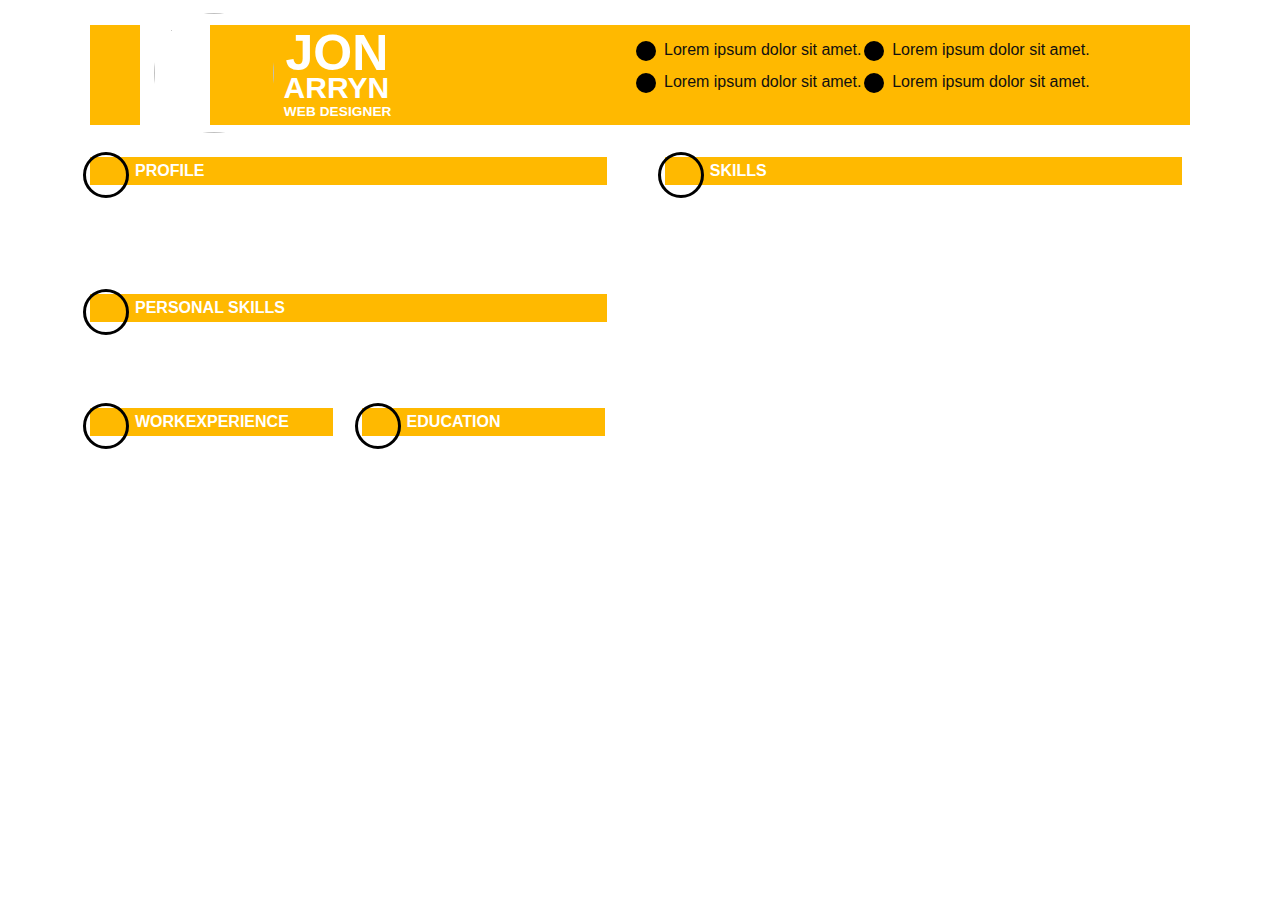
==== 1080516homework/index.html @ 4fdb6765 "上傳1080516作業" ====
<!DOCTYPE html>
<html lang="zh-Hant-TW">

<head>
    <meta charset="UTF-8">
    <title>Document</title>
    <link rel="stylesheet" href="vendor/normalize.css">
    <link rel="stylesheet" href="vendor/AnimatedSkillsBar/component.css">
    <link rel="stylesheet" href="css/style.css">
    <script src="js\jquery-3.4.0.min.js"></script>
</head>

<body>
    <div class="aHeader">
        <div class="bProfile">
            <img src="" alt="" class="img-profilo">
            <h1 class="h1-tit">JON
                <span>ARRYN</span>
                <h6 class="h6-desc">WEB DESIGNER</h6>
            </h1>
        </div>
        <div class="bInfo">
            <ul>
                <li class="li-info"><a href="javascript:;">Lorem ipsum dolor sit amet.</a></li>
                <li class="li-info"><a href="javascript:;">Lorem ipsum dolor sit amet.</a></li>
                <li class="li-info"><a href="javascript:;">Lorem ipsum dolor sit amet.</a></li>
                <li class="li-info"><a href="javascript:;">Lorem ipsum dolor sit amet.</a></li>
            </ul>
        </div>
    </div>
    <div class="aMainer">
        <!-- .bContent*5>(.c-head>img.img-cont+h4.h4-stit{PROFILE})+.c-desc -->
        <div class="bContent">
            <div class="c-head">
                <img src="" alt="" class="img-cont">
                <h4 class="h4-stit">PROFILE</h4>
            </div>
            <div class="c-desc">Lorem ipsum dolor sit amet, consectetur adipisicing elit, sed do eiusmod
                tempor incididunt ut labore et dolore magna aliqua. Ut enim ad minim veniam,
                quis nostrud exercitation ullamco laboris nisi ut aliquip ex ea commodo
                consequat. Duis aute irure dolor in reprehenderit in voluptate velit esse
                cillum dolore eu fugiat nulla pariatur. Excepteur sint occaecat cupidatat non
                proident, sunt in culpa qui officia deserunt mollit anim id est laborum.</div>
        </div>
        <div class="bContent">
            <div class="c-head">
                <img src="" alt="" class="img-cont">
                <h4 class="h4-stit">SKILLS</h4>
            </div>
            <div class="c-desc">
                <div id="codeconSkills">
                    <div class="codeconSkillbar">
                        <div id="codeconHTML"> 
                            <span class="codeconSkillArea ">HTML</span>
                            <span class="PercentText ">100%</span>
                        </div>
                    </div>
                    <div class="codeconSkillbar">
                        <div id="codeconCSS">
                            <span class="codeconSkillArea ">CSS/CSS3</span>
                            <span class="PercentText ">70%</span>
                        </div>
                    </div>
                    <div class="codeconSkillbar">
                        <div id="codeconjQuery">
                            <span class="codeconSkillArea ">jQuery</span>
                            <span class="PercentText ">40%</span>
                        </div>
                    </div>
                    <div class="codeconSkillbar">
                        <div id="codeconJS">
                            <span class="codeconSkillArea ">Javascript</span>
                            <span class="PercentText ">65%</span>
                        </div>
                    </div>
                    <div class="codeconSkillbar">
                        <div id="codeconXML">
                            <span class="codeconSkillArea ">XML </span>
                            <span class="PercentText ">40%</span>
                        </div>
                    </div>
                </div>
            </div>
        </div>
        <div class="bContent">
            <div class="c-head">
                <img src="" alt="" class="img-cont">
                <h4 class="h4-stit">PERSONAL SKILLS</h4>
            </div>
            <div class="c-desc">
                <div id="codeconSkills">
                    <div class="codeconSkillbar">
                        <div id="codeconHTML"> 
                            <span class="codeconSkillArea ">HTML</span>
                            <span class="PercentText ">100%</span>
                        </div>
                    </div>
                    <div class="codeconSkillbar">
                        <div id="codeconCSS">
                            <span class="codeconSkillArea ">CSS/CSS3</span>
                            <span class="PercentText ">70%</span>
                        </div>
                    </div>
                    <div class="codeconSkillbar">
                        <div id="codeconjQuery">
                            <span class="codeconSkillArea ">jQuery</span>
                            <span class="PercentText ">40%</span>
                        </div>
                    </div>
                </div>
            </div>
        <div class="bContent">
            <div class="c-head">
                <img src="" alt="" class="img-cont">
                <h4 class="h4-stit">WORKEXPERIENCE</h4>
            </div>
            <div class="c-desc">
                <ul>
                    <li class="li-skill">COMPANY NAME 1</li>
                    <li class="li-skill">COMPANY NAME 2</li>
                    <li class="li-skill">COMPANY NAME 3</li>
                    <li class="li-skill">COMPANY NAME 4</li>
                    <li class="li-skill">COMPANY NAME 5</li>
                </ul>
            </div>
        </div>
        <div class="bContent">
            <div class="c-head">
                <img src="" alt="" class="img-cont">
                <h4 class="h4-stit">EDUCATION</h4>
            </div>
            <div class="c-desc"></div>
        </div>
    </div>    
    <div class="aFooterWrap">
        <div class="aFooter">
            <h1 class="h1-tit">頁腳1</h1>
        </div>
        <div class="aFooter">
            <h1 class="h1-tit">頁腳2</h1>
        </div>
    </div>
</body>

</html>
---- 1080516homework/css/style.css ----
body{
  background-color: #FFFFFF;
  font: 10px "微軟正黑體", Arial;
  color: #FFFFFF;
  width: 1100px;
  margin: 25px auto;
}
/* 表頭 */
.aHeader {
    background-color: #ffb900;
    max-height: 100px;/* 最大高度 */
}
.aHeader:before { 
  /* 偽元素，在.aHeader的之前,在圓形圖前加上獨立區塊的方圓,讓content的值為空，再用寬高做出需要的白色範圍*/
    display: inline-block;
    content: '';
    width: 70px;
    height: 102px;
    vertical-align: top;
    background-color: #ffffff;
    position: relative;
    left: 50px;
}

.img-profilo {
    width: 120px;
    height: 120px;
    display: inline-block;
    vertical-align: top;
    /* background-color: white;可以設定一個白色圓形 */
    content: '';
    background: url(https://pic.pimg.tw/a93090b03/1329887210-2688650893_q.jpg);/* 填滿這張圖片 */ 
    background-size: contain;
    border-radius: 50%;
    position: relative;
    top: -12px;
    left: -9px;
    z-index: 0;
}

.h1-tit {
    display: inline-block;
    vertical-align: top;/* 往上排列 */
    margin: 8px 0;
    font-size: 5em;
    line-height: 0.8em;
}

.h1-tit span {
    font-size: 0.6em;/* 父層的5em為1，子層縮小就是小數點倍數 */
    display: block;
    line-height: 1em;
    margin-left: -2px;
    font-weight: bold;
}

.h6-desc {
    font-size: 13.6px;
    margin: -41px 0 0 121px;
    letter-spacing: 0.1px;
}

.bProfile {
    display: inline-block;
}

.bInfo {
    display: inline-block;
    float: right;
    width: 54%;
}

.li-info {
    display: inline-block;
    font-size: 16px;
    margin: 6px 0;
}

.li-info a {
    color: #101010;
    text-decoration: none;/* 文字底線刪除 */
    margin: 0 0 0 8px;
}

.li-info:before { 
  /* 偽元素，在.li-info的之前,在文字前加上獨立區塊的小圓,讓content的值為空，再用寬高做出需要的小圓*/
    display: inline-block;
    content: '';
    width: 20px;
    height: 20px;
    background-color: black;
    border-radius: 50%;
    vertical-align: top;
}
/*中間5區塊*/
.h4-stit {
    background-color: #ffb900;
    font-size: 1.6em;
    padding: 5px 0 5px 45px;
    position: relative;
}

.h4-stit:before {
    display: inline-block;
    content: '';
    width: 40px;
    height: 40px;
    background: url(https://previews.123rf.com/images/redlinevector/redlinevector1702/redlinevector170205928/71513942-puss-in-boots-vector-icon.jpg);
    background-size: contain;
    border-style: solid;
    border-color: black;
    border-radius: 50%;
    position: absolute;
    left: -7px;
    top: -5px;
}

.bContent{
    display: inline-block;
    vertical-align: top;
    width: 47%;
    margin-right: 5%;
}

.bContent:nth-child(even) {
    margin-right: 0;
}
/* 
.c-desc{
  margin: 0 30px;
  height: auto;
}

#codeconSkills {
    font-size: 20px;
    height: auto;
}
.codeconSkillbar {
    width: 90%;
    height: 50px;
    position: relative;
    background: rgba(17, 17, 17, .3);
    margin: 20px auto;
}
#codeconHTML {
    width: 100%;
    animation: Animate-HTML 4s;
    -webkit-animation: Animate-HTML 4s;
    -moz-animation: Animate-HTML 4s;
    -o-animation: Animate-HTML 4s;
    height: 50px;
    position: absolute;
    background-color: #ea8564;
}
@keyframes Animate-HTML {
    from {
    width: 10px;
}
to {
    width: 100%}
}@-webkit-keyframes Animate-HTML {
    from {
    width: 10px;
}
to {
    width: 100%}
}@-moz-keyframes Animate-HTML {
    from {
    width: 10px;
}
to {
    width: 100%}
}@-o-keyframes Animate-HTML {
    from {
    width: 10px;
}
to {
    width: 100%}
}
#codeconCSS {
    animation: Animate-CSS 5s;
    -webkit-animation: Animate-CSS 5s;
    -moz-animation: Animate-CSS 5s;
    -o-animation: Animate-CSS 5s;
    width: 70%;
    height: 50px;
    position: absolute;
    background-color: #55a69f;
}
@keyframes Animate-CSS {
    from {
    width: 10px;
}
to {
    width: 70%}
}@-webkit-keyframes Animate-CSS {
    from {
    width: 10px;
}
to {
    width: 70%}
}@-moz-keyframes Animate-CSS {
    from {
    width: 10px;
}
to {
    width: 70%}
}@-o-keyframes Animate-CSS {
    from {
    width: 10px;
}
to {
    width: 70%}
}
#codeconjQuery {
    animation: Animate-jQuery 5s;
    -webkit-animation: Animate-jQuery 5s;
    -moz-animation: Animate-jQuery 5s;
    -o-animation: Animate-jQuery 5s;
    width: 40%;
    height: 50px;
    position: absolute;
    background-color: #99856d;
}
@keyframes Animate-jQuery {
    from {
    width: 10px;
}
to {
    width: 40%}
}@-webkit-keyframes Animate-jQuery {
    from {
    width: 10px;
}
to {
    width: 40%}
}@-moz-keyframes Animate-jQuery {
    from {
    width: 10px;
}
to {
    width: 40%}
}@-o-keyframes Animate-jQuery {
    from {
    width: 10px;
}
to {
    width: 40%}
}
#codeconJS {
    animation: Animate-JS 4s;
    -webkit-animation: Animate-JS 4s;
    -moz-animation: Animate-JS 4s;
    -o-animation: Animate-JS 4s;
    width: 65%;
    height: 50px;
    position: absolute;
    background-color: #c44e45;
}
@keyframes Animate-JS {
    from {
    width: 10px;
}
to {
    width: 65%}
}@-webkit-keyframes Animate-JS {
    from {
    width: 10px;
}
to {
    width: 65%}
}@-moz-keyframes Animate-JS {
    from {
    width: 10px;
}
to {
    width: 65%}
}@-o-keyframes Animate-JS {
    from {
    width: 10px;
}
to {
    width: 65%}
}
#codeconXML {
    animation: Animate-XML 4s;
    -webkit-animation: Animate-XML 4s;
    -moz-animation: Animate-XML 4s;
    -o-animation: Animate-XML 4s;
    width: 40%;
    height: 50px;
    position: absolute;
    background-color: #5aa669;
}
@keyframes Animate-XML {
    from {
    width: 10px;
}
to {
    width: 40%}
}@-webkit-keyframes Animate-XML {
    from {
    width: 10px;
}
to {
    width: 40%}
}@-moz-keyframes Animate-XML {
    from {
    width: 10px;
}
to {
    width: 40%}
}@-o-keyframes Animate-XML {
    from {
    width: 10px;
}
to {
    width: 40%}
}
.aFooterWrap{
  background-color: #666666;
  width: auto;
  height: 160px;
  margin: 100px 0;
  position: relative;
}
.aFooter {
  display: inline-block;
}
 */
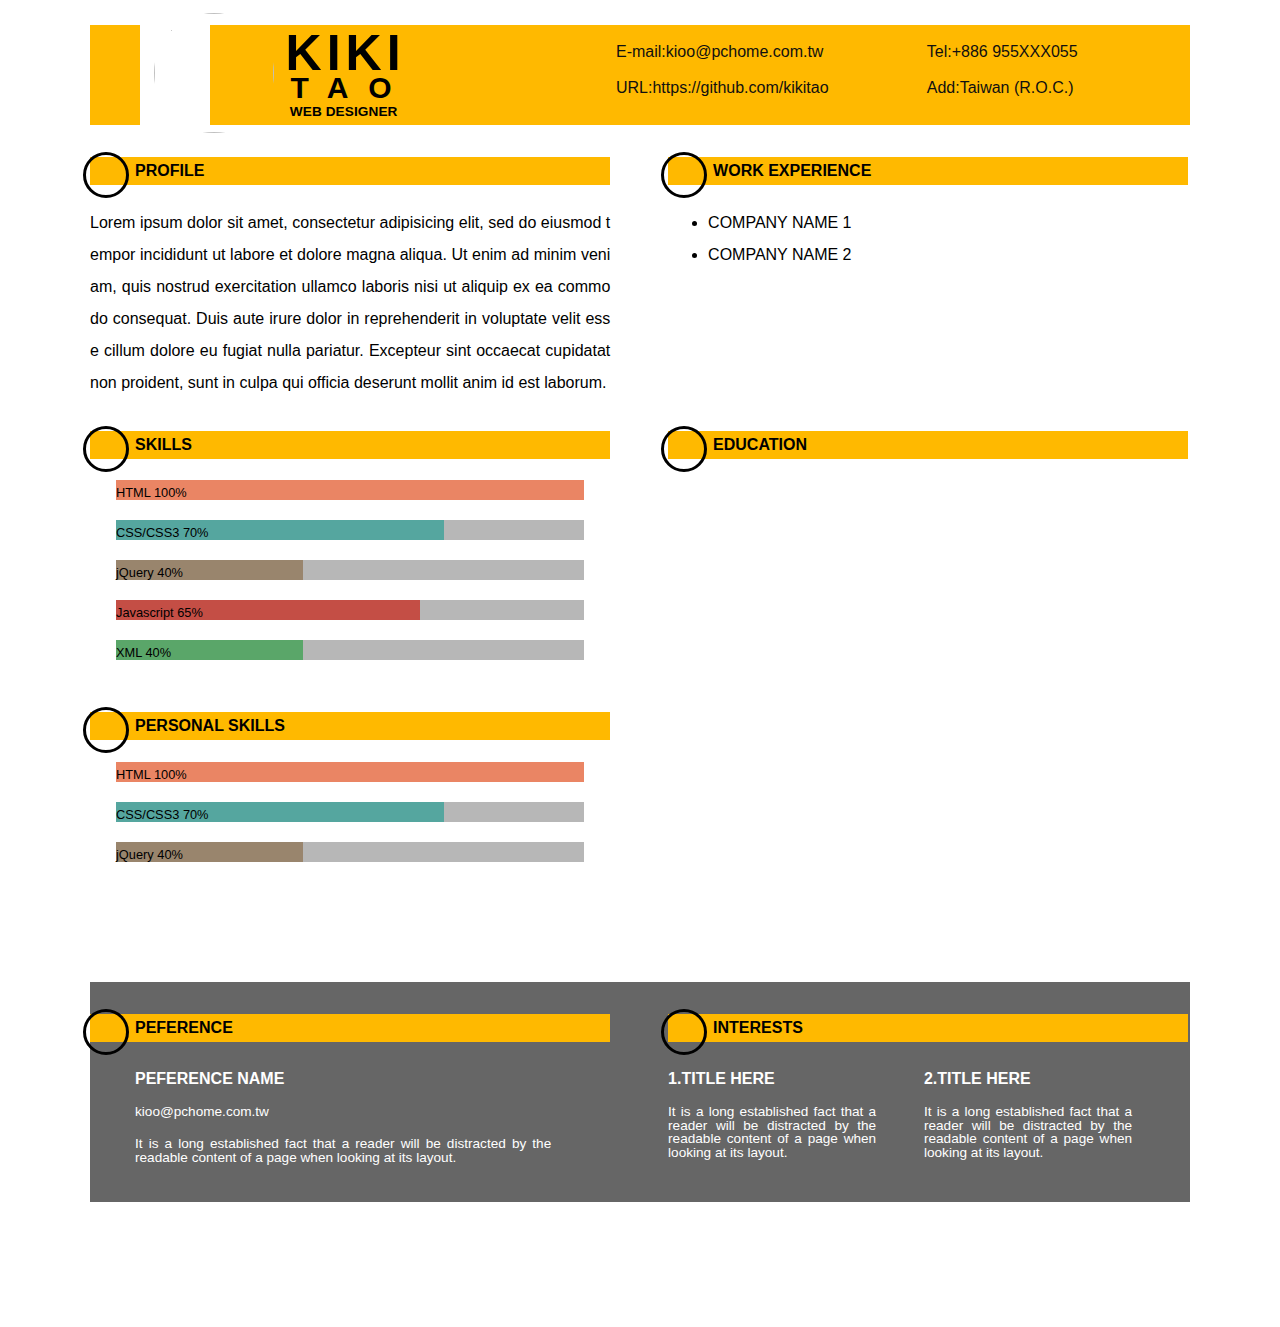
==== commit 7945733d: "上傳作業" ====
--- a/1080516homework/index.html
+++ b/1080516homework/index.html
@@ -14,17 +14,17 @@
     <div class="aHeader">
         <div class="bProfile">
             <img src="" alt="" class="img-profilo">
-            <h1 class="h1-tit">JON
-                <span>ARRYN</span>
+            <h1 class="h1-tit">KIKI
+                <span>TAO</span>
                 <h6 class="h6-desc">WEB DESIGNER</h6>
             </h1>
         </div>
         <div class="bInfo">
             <ul>
-                <li class="li-info"><a href="javascript:;">Lorem ipsum dolor sit amet.</a></li>
-                <li class="li-info"><a href="javascript:;">Lorem ipsum dolor sit amet.</a></li>
-                <li class="li-info"><a href="javascript:;">Lorem ipsum dolor sit amet.</a></li>
-                <li class="li-info"><a href="javascript:;">Lorem ipsum dolor sit amet.</a></li>
+                <li class="li-info"><a href="javascript:;">E-mail:kioo@pchome.com.tw</a></li>
+                <li class="li-info"><a href="javascript:;">Tel:+886 955XXX055</a></li>
+                <li class="li-info"><a href="javascript:;">URL:https://github.com/kikitao</a></li>
+                <li class="li-info"><a href="javascript:;">Add:Taiwan (R.O.C.)</a></li>
             </ul>
         </div>
     </div>
@@ -41,6 +41,18 @@
                 consequat. Duis aute irure dolor in reprehenderit in voluptate velit esse
                 cillum dolore eu fugiat nulla pariatur. Excepteur sint occaecat cupidatat non
                 proident, sunt in culpa qui officia deserunt mollit anim id est laborum.</div>
+        </div>
+        <div class="bContent">
+            <div class="c-head">
+                <img src="" alt="" class="img-cont">
+                <h4 class="h4-stit">WORK EXPERIENCE</h4>
+            </div>
+            <div class="c-desc">
+                <ul>
+                    <li class="li-skill">COMPANY NAME 1</li>
+                    <li class="li-skill">COMPANY NAME 2</li>
+                </ul>
+            </div>
         </div>
         <div class="bContent">
             <div class="c-head">
@@ -85,6 +97,13 @@
         <div class="bContent">
             <div class="c-head">
                 <img src="" alt="" class="img-cont">
+                <h4 class="h4-stit">EDUCATION</h4>
+            </div>
+            <div class="c-desc"></div>
+        </div>
+        <div class="bContent">
+            <div class="c-head">
+                <img src="" alt="" class="img-cont">
                 <h4 class="h4-stit">PERSONAL SKILLS</h4>
             </div>
             <div class="c-desc">
@@ -109,35 +128,33 @@
                     </div>
                 </div>
             </div>
+        </div>
+    </div>    
+    <div class="aFooter">
         <div class="bContent">
             <div class="c-head">
-                <img src="" alt="" class="img-cont">
-                <h4 class="h4-stit">WORKEXPERIENCE</h4>
+                <image class="img-cont"></image>
+                <h4 class="h4-stit">PEFERENCE</h4>
             </div>
-            <div class="c-desc">
-                <ul>
-                    <li class="li-skill">COMPANY NAME 1</li>
-                    <li class="li-skill">COMPANY NAME 2</li>
-                    <li class="li-skill">COMPANY NAME 3</li>
-                    <li class="li-skill">COMPANY NAME 4</li>
-                    <li class="li-skill">COMPANY NAME 5</li>
-                </ul>
+            <div class="c-desc c-desc01">
+                <div class="h5-stit">PEFERENCE NAME</div>
+                    <span class="txt-stitSub">kioo@pchome.com.tw</span>
+                    <span class="txt-desc">It is a long established fact that a reader will be distracted by the readable content of a page when looking at its layout.</span>
             </div>
         </div>
         <div class="bContent">
             <div class="c-head">
-                <img src="" alt="" class="img-cont">
-                <h4 class="h4-stit">EDUCATION</h4>
+                <image class="img-cont"></image>
+                <h4 class="h4-stit">INTERESTS</h4>
             </div>
-            <div class="c-desc"></div>
-        </div>
-    </div>    
-    <div class="aFooterWrap">
-        <div class="aFooter">
-            <h1 class="h1-tit">頁腳1</h1>
-        </div>
-        <div class="aFooter">
-            <h1 class="h1-tit">頁腳2</h1>
+            <div class="c-desc c-desc02">
+                <div class="h5-stit">1.TITLE HERE</div>
+                    <span class="txt-desc">It is a long established fact that a reader will be distracted by the readable content of a page when looking at its layout.</span>
+            </div>
+            <div class="c-desc c-desc03">
+                <div class="h5-stit">2.TITLE HERE</div>
+                    <span class="txt-desc">It is a long established fact that a reader will be distracted by the readable content of a page when looking at its layout.</span>
+            </div>
         </div>
     </div>
 </body>
--- a/1080516homework/css/style.css
+++ b/1080516homework/css/style.css
@@ -1,7 +1,7 @@
 body{
   background-color: #FFFFFF;
   font: 10px "微軟正黑體", Arial;
-  color: #FFFFFF;
+  color: black;
   width: 1100px;
   margin: 25px auto;
 }
@@ -17,7 +17,7 @@
     width: 70px;
     height: 102px;
     vertical-align: top;
-    background-color: #ffffff;
+    background-color: white;
     position: relative;
     left: 50px;
 }
@@ -30,7 +30,7 @@
     /* background-color: white;可以設定一個白色圓形 */
     content: '';
     background: url(https://pic.pimg.tw/a93090b03/1329887210-2688650893_q.jpg);/* 填滿這張圖片 */ 
-    background-size: contain;
+    background-size: contain; /*指定背景圖片大小使背景圖縮小至內容的大小*/
     border-radius: 50%;
     position: relative;
     top: -12px;
@@ -44,19 +44,21 @@
     margin: 8px 0;
     font-size: 5em;
     line-height: 0.8em;
+    letter-spacing: 5px;
 }
 
 .h1-tit span {
     font-size: 0.6em;/* 父層的5em為1，子層縮小就是小數點倍數 */
     display: block;
     line-height: 1em;
-    margin-left: -2px;
+    margin-left: 5px;
     font-weight: bold;
+    letter-spacing: 20px;
 }
 
 .h6-desc {
     font-size: 13.6px;
-    margin: -41px 0 0 121px;
+    margin: -41px 0 0 127px;
     letter-spacing: 0.1px;
 }
 
@@ -67,28 +69,71 @@
 .bInfo {
     display: inline-block;
     float: right;
-    width: 54%;
+    width: 60%;
 }
 
 .li-info {
     display: inline-block;
     font-size: 16px;
-    margin: 6px 0;
+    margin: 8px 18px;
+    width: 272px;
 }
 
 .li-info a {
     color: #101010;
     text-decoration: none;/* 文字底線刪除 */
     margin: 0 0 0 8px;
-}
-
-.li-info:before { 
+    word-break: break-all;
+}
+
+/*.li-info:before { 
+  偽元素，在.li-info的之前,在文字前加上獨立區塊的小圓,讓content的值為空，再用寬高做出需要的小圓
+    display: inline-block;
+    content: '';
+    width: 20px;
+    height: 20px;
+    background-color: black;
+    border-radius: 50%;
+    vertical-align: top;
+}*/
+.li-info:nth-child(1) :before {
   /* 偽元素，在.li-info的之前,在文字前加上獨立區塊的小圓,讓content的值為空，再用寬高做出需要的小圓*/
     display: inline-block;
     content: '';
     width: 20px;
     height: 20px;
-    background-color: black;
+    background: url(https://image.flaticon.com/icons/svg/181/181535.svg);
+    background-size: contain;
+    border-radius: 50%;
+    vertical-align: top;
+}
+.li-info:nth-child(2) :before {
+    display: inline-block;
+    content: '';
+    width: 20px;
+    height: 20px;
+    background: url(https://image.flaticon.com/icons/svg/33/33962.svg);
+    background-size: contain;
+    border-radius: 50%;
+    vertical-align: top;
+}
+.li-info:nth-child(3) :before {
+    display: inline-block;
+    content: '';
+    width: 20px;
+    height: 20px;
+    background: url(https://image.flaticon.com/icons/svg/1167/1167067.svg);
+    background-size: contain;
+    border-radius: 50%;
+    vertical-align: top;
+}
+.li-info:nth-child(4) :before {
+    display: inline-block;
+    content: '';
+    width: 20px;
+    height: 20px;
+    background: url(https://image.flaticon.com/icons/svg/2/2592.svg);
+    background-size: contain;
     border-radius: 50%;
     vertical-align: top;
 }
@@ -118,26 +163,28 @@
 .bContent{
     display: inline-block;
     vertical-align: top;
-    width: 47%;
+    width: 47.3%;
     margin-right: 5%;
 }
 
 .bContent:nth-child(even) {
     margin-right: 0;
 }
-/* 
+
 .c-desc{
-  margin: 0 30px;
-  height: auto;
+  font-size: 1.6em;
+  line-height: 2;
+  text-align: justify;
+  word-break: break-all;
 }
 
 #codeconSkills {
-    font-size: 20px;
+    font-size: 0.8em;
     height: auto;
 }
 .codeconSkillbar {
     width: 90%;
-    height: 50px;
+    height: 20px;
     position: relative;
     background: rgba(17, 17, 17, .3);
     margin: 20px auto;
@@ -148,7 +195,7 @@
     -webkit-animation: Animate-HTML 4s;
     -moz-animation: Animate-HTML 4s;
     -o-animation: Animate-HTML 4s;
-    height: 50px;
+    height: 20px;
     position: absolute;
     background-color: #ea8564;
 }
@@ -177,13 +224,14 @@
 to {
     width: 100%}
 }
+
 #codeconCSS {
     animation: Animate-CSS 5s;
     -webkit-animation: Animate-CSS 5s;
     -moz-animation: Animate-CSS 5s;
     -o-animation: Animate-CSS 5s;
     width: 70%;
-    height: 50px;
+    height: 20px;
     position: absolute;
     background-color: #55a69f;
 }
@@ -212,13 +260,14 @@
 to {
     width: 70%}
 }
+
 #codeconjQuery {
     animation: Animate-jQuery 5s;
     -webkit-animation: Animate-jQuery 5s;
     -moz-animation: Animate-jQuery 5s;
     -o-animation: Animate-jQuery 5s;
     width: 40%;
-    height: 50px;
+    height: 20px;
     position: absolute;
     background-color: #99856d;
 }
@@ -247,13 +296,14 @@
 to {
     width: 40%}
 }
+
 #codeconJS {
     animation: Animate-JS 4s;
     -webkit-animation: Animate-JS 4s;
     -moz-animation: Animate-JS 4s;
     -o-animation: Animate-JS 4s;
     width: 65%;
-    height: 50px;
+    height: 20px;
     position: absolute;
     background-color: #c44e45;
 }
@@ -282,13 +332,14 @@
 to {
     width: 65%}
 }
+
 #codeconXML {
     animation: Animate-XML 4s;
     -webkit-animation: Animate-XML 4s;
     -moz-animation: Animate-XML 4s;
     -o-animation: Animate-XML 4s;
     width: 40%;
-    height: 50px;
+    height: 20px;
     position: absolute;
     background-color: #5aa669;
 }
@@ -317,14 +368,67 @@
 to {
     width: 40%}
 }
-.aFooterWrap{
-  background-color: #666666;
-  width: auto;
-  height: 160px;
-  margin: 100px 0;
-  position: relative;
-}
-.aFooter {
-  display: inline-block;
-}
- */+
+/*頁腳*/
+.aFooter{
+    display: inline-block;
+    background-color: #666666;
+    width: 1100px;
+    height: 220px;
+    margin: 100px 0;
+    position: relative;
+}
+
+.aFooter .h5-stit {
+    color: #ffffff;
+    font-size: 1em;
+    font-weight: bold;
+}
+
+.aFooter .c-desc{
+    display: inline-block;
+    width: 80%;
+}
+
+.aFooter .c-desc01{
+    display: inline-block;
+    width: 80%;
+    margin: 0 0 0 45px;
+}
+
+.aFooter .c-desc02{
+    display: inline-block;
+    width: 40%;
+}
+
+.aFooter .c-desc03{
+    display: inline-block;
+    width: 40%;
+    margin: 0 0 0 45px;
+}
+
+.aFooter .txt-stitSub {
+    font-size: 0.85em;
+    color: white;
+    line-height: 1em;
+}
+
+.aFooter .txt-desc {
+    font-size: 0.85em;
+    color: white;
+    display: block;
+    word-break: break-word;
+    line-height: 1em;
+    margin-top: 10px; 
+}
+/*.h5-stit span {
+    font-size: 0.6em;/* 父層的5em為1，子層縮小就是小數點倍數 */
+    display: inline-block;
+    line-height: 1em;
+    margin-left: 5px;
+    font-weight: bold;
+    color: white;
+    vertical-align: top;
+    width: 20%;
+    margin-right: 5%;
+}*/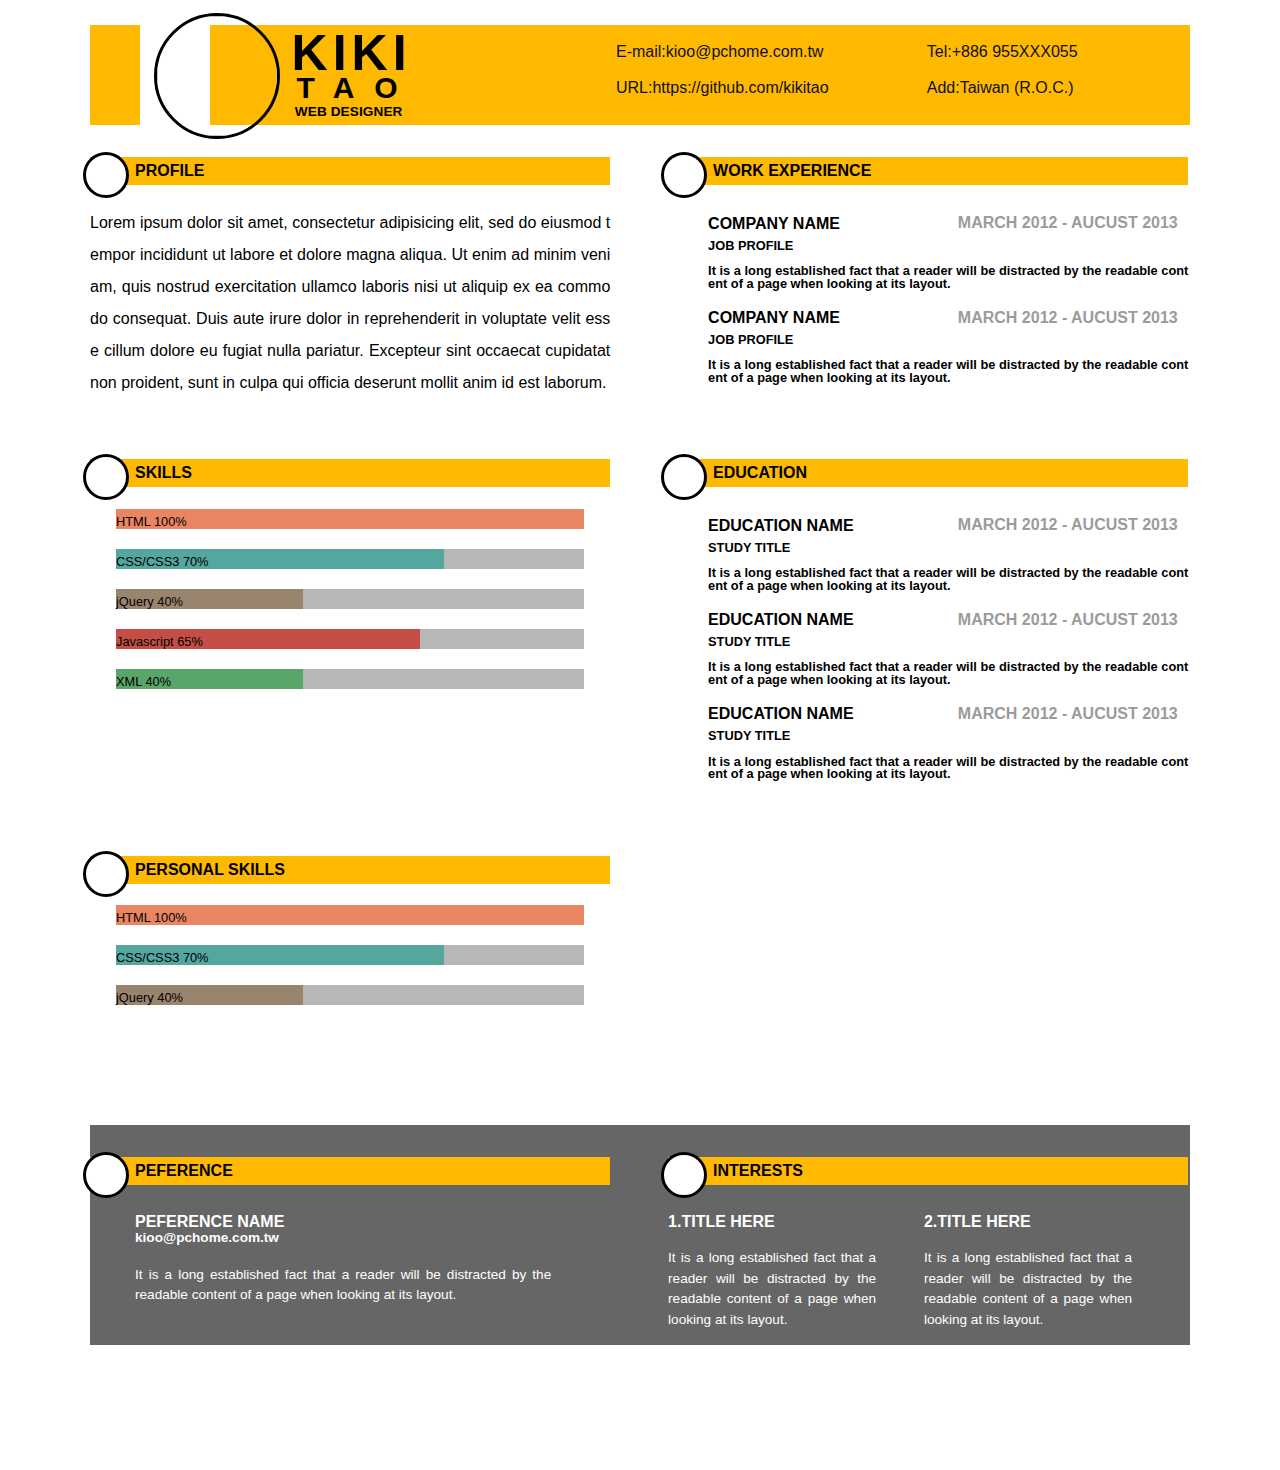
==== commit e0ab12cb: "上傳作業" ====
--- a/1080516homework/index.html
+++ b/1080516homework/index.html
@@ -48,9 +48,17 @@
                 <h4 class="h4-stit">WORK EXPERIENCE</h4>
             </div>
             <div class="c-desc">
-                <ul>
-                    <li class="li-skill">COMPANY NAME 1</li>
-                    <li class="li-skill">COMPANY NAME 2</li>
+                <ul class="ul-info">
+                    <h2 class="h2-workex">COMPANY NAME
+                        <span>JOB PROFILE</span>
+                        <li class="li-data">MARCH 2012 - AUCUST 2013</li>
+                        <p>It is a long established fact that a reader will be distracted by the readable content of a page when looking at its layout. </p>
+                    </h2>
+                     <h2 class="h2-workex">COMPANY NAME
+                        <span>JOB PROFILE</span>
+                        <li class="li-data">MARCH 2012 - AUCUST 2013</li>
+                        <p>It is a long established fact that a reader will be distracted by the readable content of a page when looking at its layout. </p>
+                    </h2>
                 </ul>
             </div>
         </div>
@@ -99,7 +107,25 @@
                 <img src="" alt="" class="img-cont">
                 <h4 class="h4-stit">EDUCATION</h4>
             </div>
-            <div class="c-desc"></div>
+            <div class="c-desc">
+                <ul class="ul-info">
+                    <h2 class="h2-workex">EDUCATION NAME
+                        <span>STUDY TITLE</span>
+                        <li class="li-data">MARCH 2012 - AUCUST 2013</li>
+                        <p>It is a long established fact that a reader will be distracted by the readable content of a page when looking at its layout. </p>
+                    </h2>
+                    <h2 class="h2-workex">EDUCATION NAME
+                        <span>STUDY TITLE</span>
+                        <li class="li-data">MARCH 2012 - AUCUST 2013</li>
+                        <p>It is a long established fact that a reader will be distracted by the readable content of a page when looking at its layout. </p>
+                    </h2>
+                     <h2 class="h2-workex">EDUCATION NAME
+                        <span>STUDY TITLE</span>
+                        <li class="li-data">MARCH 2012 - AUCUST 2013</li>
+                        <p>It is a long established fact that a reader will be distracted by the readable content of a page when looking at its layout. </p>
+                    </h2>
+                </ul>
+            </div>
         </div>
         <div class="bContent">
             <div class="c-head">
@@ -137,9 +163,10 @@
                 <h4 class="h4-stit">PEFERENCE</h4>
             </div>
             <div class="c-desc c-desc01">
-                <div class="h5-stit">PEFERENCE NAME</div>
+                <div class="h5-stit">PEFERENCE NAME
                     <span class="txt-stitSub">kioo@pchome.com.tw</span>
                     <span class="txt-desc">It is a long established fact that a reader will be distracted by the readable content of a page when looking at its layout.</span>
+                </div>
             </div>
         </div>
         <div class="bContent">
@@ -148,12 +175,14 @@
                 <h4 class="h4-stit">INTERESTS</h4>
             </div>
             <div class="c-desc c-desc02">
-                <div class="h5-stit">1.TITLE HERE</div>
+                <div class="h5-stit">1.TITLE HERE
                     <span class="txt-desc">It is a long established fact that a reader will be distracted by the readable content of a page when looking at its layout.</span>
+                </div>
             </div>
             <div class="c-desc c-desc03">
-                <div class="h5-stit">2.TITLE HERE</div>
+                <div class="h5-stit">2.TITLE HERE
                     <span class="txt-desc">It is a long established fact that a reader will be distracted by the readable content of a page when looking at its layout.</span>
+                </div>
             </div>
         </div>
     </div>
--- a/1080516homework/css/style.css
+++ b/1080516homework/css/style.css
@@ -29,13 +29,15 @@
     vertical-align: top;
     /* background-color: white;可以設定一個白色圓形 */
     content: '';
-    background: url(https://pic.pimg.tw/a93090b03/1329887210-2688650893_q.jpg);/* 填滿這張圖片 */ 
+    background: url(https://media.karousell.com/media/photos/products/2018/05/18/_______1526653677_f3ed9a51.jpg);
+    /*background: url(https://pic.pimg.tw/a93090b03/1329887210-2688650893_q.jpg); 填滿這張圖片 */ 
     background-size: contain; /*指定背景圖片大小使背景圖縮小至內容的大小*/
     border-radius: 50%;
     position: relative;
     top: -12px;
     left: -9px;
     z-index: 0;
+    border-style: solid;
 }
 
 .h1-tit {
@@ -58,7 +60,7 @@
 
 .h6-desc {
     font-size: 13.6px;
-    margin: -41px 0 0 127px;
+    margin: -47px 0 0 132px;
     letter-spacing: 0.1px;
 }
 
@@ -150,7 +152,9 @@
     content: '';
     width: 40px;
     height: 40px;
-    background: url(https://previews.123rf.com/images/redlinevector/redlinevector1702/redlinevector170205928/71513942-puss-in-boots-vector-icon.jpg);
+    background: url(http://d3u67r7pp2lrq5.cloudfront.net/product_photos/65779191/file_e45532ddf1_original.png);
+    background-color: white;
+    /*background: url(https://previews.123rf.com/images/redlinevector/redlinevector1702/redlinevector170205928/71513942-puss-in-boots-vector-icon.jpg);*/
     background-size: contain;
     border-style: solid;
     border-color: black;
@@ -369,6 +373,41 @@
     width: 40%}
 }
 
+.ul-info {
+    display: inline-block;
+}
+
+.li-data {
+    display: inline-block;
+    float: right;
+    width: 48%;
+    margin-top: -45px;
+    color: #9b9b9b;
+    font-weight:bold;
+    font-size: 1em;
+}
+
+.h2-workex {
+    font-weight: bold;
+    font-size: 1em;
+    display: inline-block;
+    vertical-align: top;
+    margin-top: -15px;
+}
+
+.h2-workex span{
+    font-size: 0.8em;
+    display: block;
+    line-height: 1em;
+    font-weight: bold;
+}
+
+.h2-workex p {
+    font-size: 0.8em;
+    line-height: 1em;
+}
+
+
 /*頁腳*/
 .aFooter{
     display: inline-block;
@@ -411,14 +450,17 @@
     font-size: 0.85em;
     color: white;
     line-height: 1em;
+    display: block;
+    margin: -7px 0 20px 0;
 }
 
 .aFooter .txt-desc {
     font-size: 0.85em;
+    font-weight: normal;
     color: white;
     display: block;
     word-break: break-word;
-    line-height: 1em;
+    line-height: 1.5em;
     margin-top: 10px; 
 }
 /*.h5-stit span {
